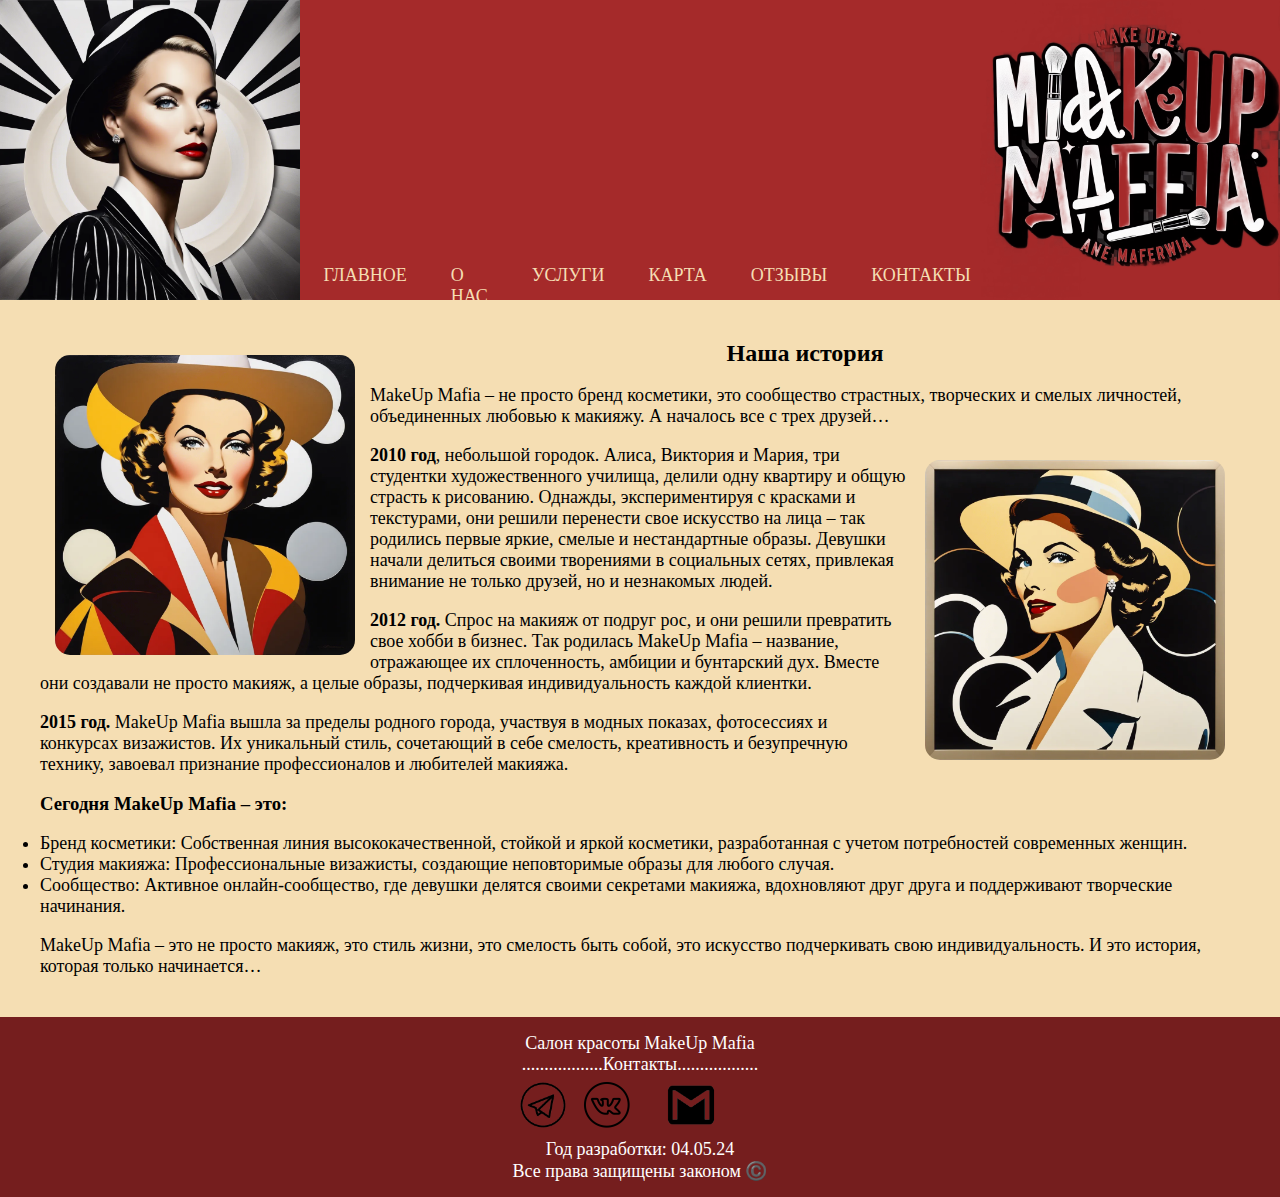
==== about us.html @ 3585a71b "Add files via upload" ====
<!DOCTYPE html>
<html lang="en">
<head>
    <meta charset="UTF-8">
    <meta name="viewport" content="width=device-width, initial-scale=1.0">
    <title>О нас</title>
    <link rel="stylesheet" href="style.css">
    <link rel="shortcut icon" href="images/logo-head.png"> <!--Логотип для вкладки браузера-->
</head>
<body>
    <div class="shapcka"> <!--Контент в шабке-->

        <div class="images1">
            <a href=index.html><img src="images/log.png"></a>
        </div>

        <div class="navigation">                        <!--Навигация-->
            <nav>
                <a href="index.html">Главное</a>
                <a href="about us.html">О нас</a>
                <a href="services.html">Услуги</a>
                <a href="map.html">Карта</a>
                <a href="reviews.html">Отзывы</a>
                <a href="contacts.html">Контакты</a>
            </nav>
        </div>                                          <!--Коней навигации-->

        <div class="images2">     <!--Картинка справо-->
            <a href=index.html><img src="images/photo.png"></a>
        </div>



    </div>              <!--Конец контента в шабке-->

    <div class="info">   <!--Контейнер с контентом-->
        <div class="images4">
            <img class="" src="images/11.png" hspace=-100 vspace=-200 align=left>
            </div>
        <h1 align="center">Наша история</h1>
        <br>
        <p>MakeUp Mafia – не просто бренд косметики, это сообщество страстных, творческих и смелых личностей, объединенных любовью к макияжу. А началось все с трех друзей…</p>
        <br>
        <div class="images4">
            <img class="" src="images/10.png" hspace=-100 vspace=-200 align="right">
        </div>
        <p><b>2010 год</b>, небольшой городок.  Алиса, Виктория и Мария, три студентки художественного училища, делили одну квартиру и общую страсть к рисованию. Однажды, экспериментируя с красками и текстурами, они решили перенести свое искусство на лица – так родились первые яркие, смелые и нестандартные образы. Девушки начали делиться своими творениями в социальных сетях, привлекая внимание не только друзей, но и незнакомых людей.</p>
        <br>
        
        <p><b>2012 год.</b> Спрос на макияж от подруг рос, и они решили превратить свое хобби в бизнес. Так родилась MakeUp Mafia – название, отражающее их сплоченность, амбиции и бунтарский дух. Вместе они создавали не просто макияж, а целые образы, подчеркивая индивидуальность каждой клиентки.</p>
        <br>
        <p><b>2015 год.</b> MakeUp Mafia вышла за пределы родного города, участвуя в модных показах, фотосессиях и конкурсах визажистов. Их уникальный стиль, сочетающий в себе смелость, креативность и безупречную технику, завоевал признание профессионалов и любителей макияжа.</p>
        <br>
        <h3>Сегодня MakeUp Mafia – это:</h3>
        <br>
        <div class="spisok">
        <ul>
            <li>Бренд косметики: Собственная линия высококачественной, стойкой и яркой косметики, разработанная с учетом потребностей современных женщин.</li>
            <li>Студия макияжа: Профессиональные визажисты, создающие неповторимые образы для любого случая.</li>
            <li>Сообщество: Активное онлайн-сообщество, где девушки делятся своими секретами макияжа, вдохновляют друг друга и поддерживают творческие начинания.</li>
        </ul>
    </div>
        <br>
        <p>MakeUp Mafia – это не просто макияж, это стиль жизни, это смелость быть собой, это искусство подчеркивать свою индивидуальность.  И это история, которая только начинается…</p>
    </div>      <!--Конец контейнера с контентом-->

    <div class="podval">   <!--Подвал-->
        <div class="contact">
            <p>Салон красоты MakeUp Mafia</p>
            <p>..................Контакты..................</p>
            <a href="https://t.me/Plomdar"><img src="images/tg.png" width="50" height="50"></a>
            <a href="https://vk.com/id517436220"><img src="images/vk.png" width="50" height="50"></a>
            <a href="konyxov833@gmail.com"><img src="images/gmail.png" width="90" height="50"></a>
            <p>Год разработки: 04.05.24</p>
            <p>Все права защищены законом ©️</p>
        </div>
    </div> <!--THE END-->
</body>
</html>
---- style.css ----
/* Начало шабки*/
* {
    margin: 0;
    padding: 0;
    font-family: American Typewriter, serif;
}
.shapcka {
    width: 100%;
    height: 300px;
    background: brown;
    display: flex;
}
.images1 img {
    width: 300px;
    height: 300px;
}
.navigation {
    width: 70%;
    height: 300px;
}
.navigation nav {
    display: flex;
    justify-content: center;
    margin-top: 260px;
    left: -10px;
    position: relative;
}
.navigation nav a {
    margin-left: 5%;
    text-decoration: none;
    color: wheat;
    font-size: 18px;      /* Размер шрифта */
    padding:5px 5px 5px 5px;
    text-transform:uppercase;

}
.navigation nav a:hover {
    color:#fff;
    background:#971e1e;
}

.images2 img {
    width: 25%;
    width: 300px;
    height: 300px;
}
                                              /*Конец шабки начало контента*/
body {
    background-color:wheat;
}
.info {
    padding: 40px;
}
.info p {
    font-size: 18px;;
}

h1 {
    font-size: 24px;
}

.images4 img {
    height: 300px;
    width: 300px;
    border-radius: 5% 5% 5% 5%;
    margin-left: 15px;
    margin-right: 15px;
    margin-top: 15px;
    margin-bottom: 15px;   
}
.text {
    text-align: right;
}
.cent {
    text-align: center;
}
.features-block {  /*Тут я расположил три картинки в ряд  с подписью*/
    position: relative;
    display: flex;
    justify-content: center;
    
    box-sizing: border-box;
    span {
      float: left;
    }
}
.images3 img{
    width: 200px;
    height: 200px;
    border-radius: 50% 50% 50% 50%;
    display: block;
    margin: 0 auto;
}
.images5 img {
    margin-right: 30px;
    border-radius: 0% 30% 30% 0%;
}
.spisok ul li {
    font-size: 18px;
}
.images6 img {
    width: 300px;
    height: 300px;
    border-radius: 50% 5% 5% 5%;
}
.images7 img {
    width: 300px;
    height: 300px;
    border-radius: 5% 5% 5% 50%;
}

.gallery {             /*Галерея*/
    display: flex;
    flex-wrap: wrap;
    justify-content: center;
    gap: 10px;
}
  
.gallery img {
    width: 200px;
    height: 200px;
    object-fit: cover;
}
.gallery img:hover {
    transform: scale(1.1); /* Увеличивает изображение при наведении */
    transition: transform 0.3s ease; /* Добавляет плавность анимации */
}

form {                           /*форма отзыва*/
    display: flex;
    flex-direction: column;
    width: 400px;
}
  
label {
    margin-top: 10px;
}
  
input, textarea {
    padding: 8px;
    margin-top: 5px;
    border: 1px solid #ccc;
    border-radius: 4px;
}
  
button {
    padding: 10px 20px;
    background-color: #4CAF50;
    color: white;
    border: none;
    border-radius: 4px;
    cursor: pointer;
    margin-top: 15px;
}
.contact-info {       /*блок для контактов*/
    display: flex;
    justify-content: space-around; /* Располагаем секции рядом */
}
  
.section {
    text-align: center;
    padding: 20px;
    border: 1px solid #ccc;
    border-radius: 8px;
}
  
h2 {
    margin-bottom: 10px;
  }
  
a {
    color: #007bff;
    text-decoration: none;
}
  
a:hover {
    text-decoration: underline;
}
                                              /*Конец контента начало подвала*/
.podval {
    width: 100%;
    height: 180px;
    background: rgb(117, 30, 30);
    display: flex;
    justify-content: center;
    align-items: center;
    color: white;
}
.contact p {
    display: flex;
    justify-content: center;
    align-items: center;
}
.contact a img {
    padding:5px 5px 5px 5px;
    text-transform:uppercase;
}
.contact p{
    font-size: 18px;
}
.contact a img:hover {
    background:#c5c3c3;
}
/*Конец подвала*/
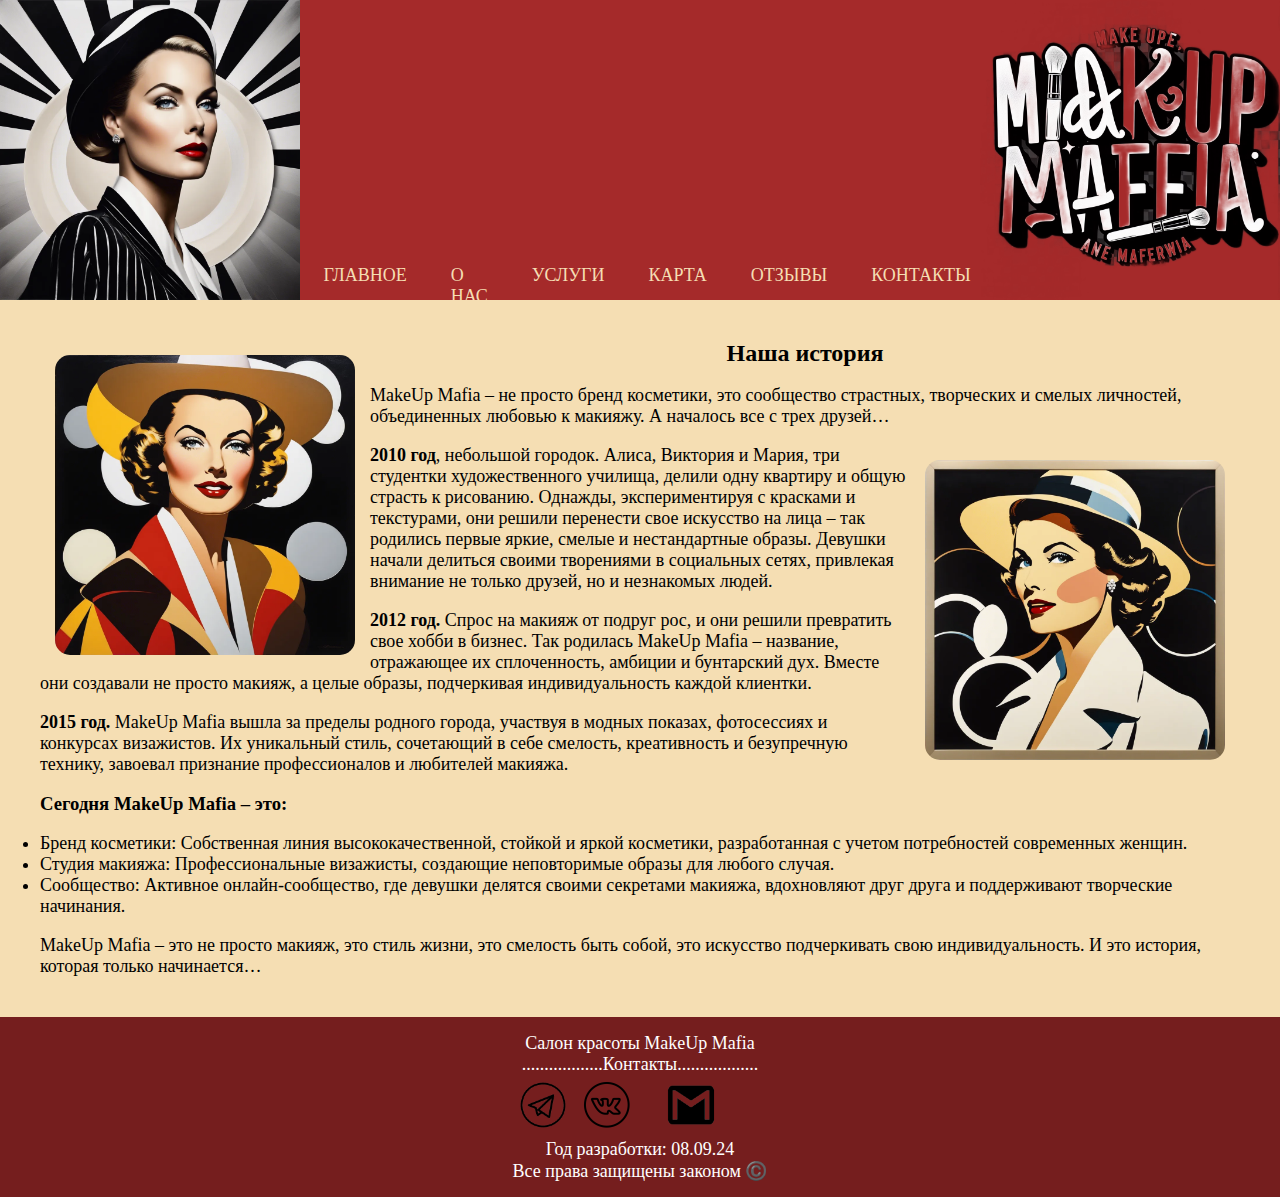
==== commit ca3919e1: "Update about us.html" ====
--- a/about us.html
+++ b/about us.html
@@ -71,9 +71,9 @@
             <a href="https://t.me/Plomdar"><img src="images/tg.png" width="50" height="50"></a>
             <a href="https://vk.com/id517436220"><img src="images/vk.png" width="50" height="50"></a>
             <a href="konyxov833@gmail.com"><img src="images/gmail.png" width="90" height="50"></a>
-            <p>Год разработки: 04.05.24</p>
+            <p>Год разработки: 08.09.24</p>
             <p>Все права защищены законом ©️</p>
         </div>
     </div> <!--THE END-->
 </body>
-</html>+</html>
